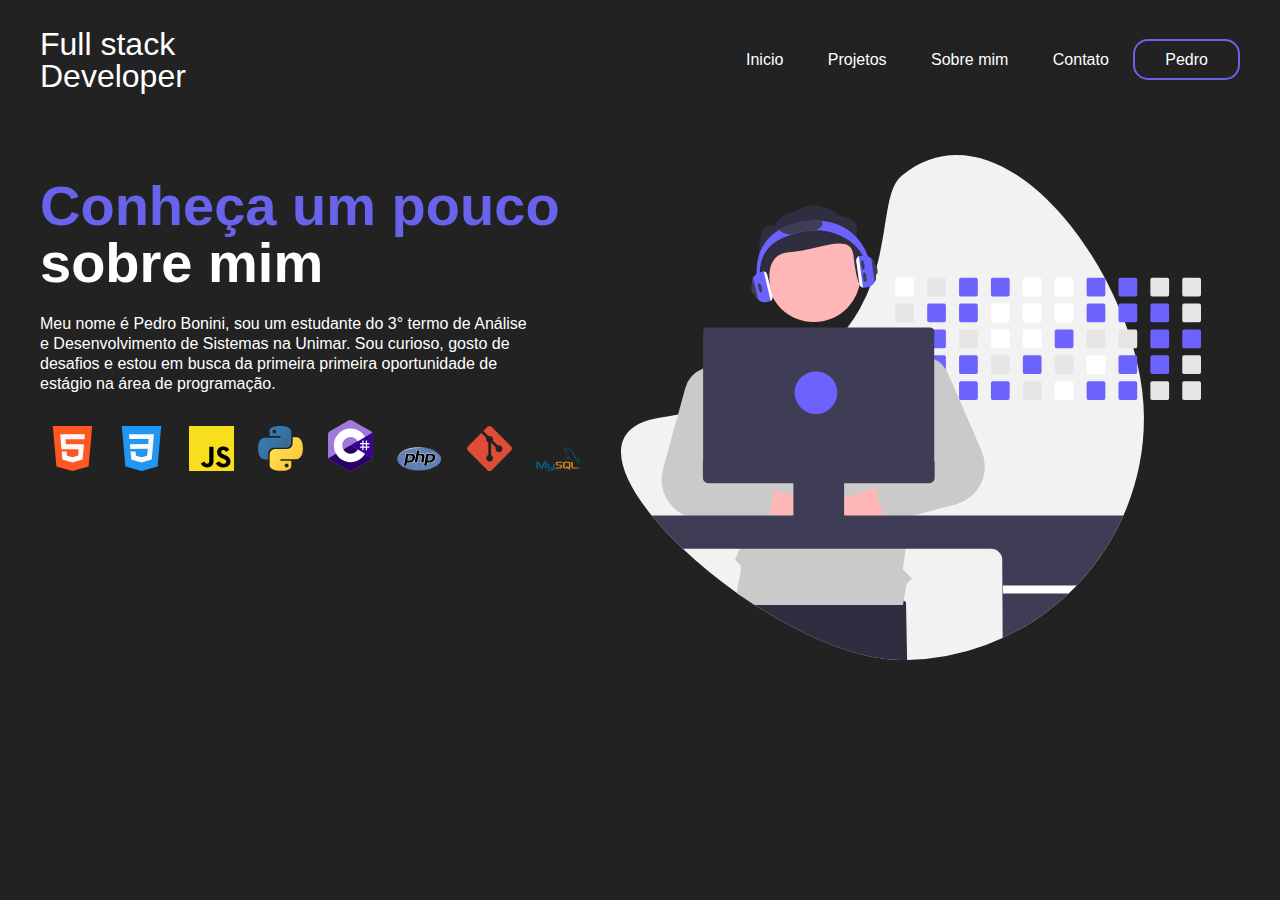
==== index.html @ 6d7d0264 "primeiro commit" ====
<!DOCTYPE html>
<html lang="pt-br">
<head>
    <meta charset="UTF-8">
    <meta name="viewport" content="width=device-width, initial-scale=1.0">
    <link href="./styles/style.css" rel="stylesheet">
    <link href="./styles/media.css" rel="stylesheet">
    <link rel="shortcut icon" type="imagex/png" href="./components/images/devicon.svg">


    <title>Currículo - Pedro Bonini</title>
</head>
<body>
    <header>
        <div id="title">
            <h1>Full stack</h1>
            <h1>Developer</h1>
        </div>

        <ul>
            <a href="./index.html"><li>Inicio</li></a>
            <a href="./projetos.html"><li>Projetos</li></a>
            <a href="./sobre.html"><li>Sobre mim</li></a>
            <a href="./contato.html"><li>Contato</li></a>
            <a href="#" id="inscreva-se-btm"><li>Pedro</li></a>
        </ul>
    </header>

    <main>
        <aside>
            <h2><span>Conheça um pouco</span></h2>
            <h2>sobre mim</h2>
            <p>Meu nome é Pedro Bonini, sou um estudante do 3° termo de Análise e Desenvolvimento de Sistemas na Unimar. Sou curioso, gosto de desafios e estou em busca da primeira primeira oportunidade de estágio na área de programação.</p>
            <p></p>
            <img id="icons" src="./components/images/html.svg"> 
            <img id="icons" src="./components/images/css.svg"> 
            <img id="icons" src="./components/images/javascript.svg"> 
            <img id="icons" src="./components/images/python.svg"> 
            <img id="icons" src="./components/images/csharp.svg"> 
            <img id="icons" src="./components/images/php.svg">
            <img id="icons" src="./components/images/git.svg">
            <img id="icons" src="./components/images/mysql.svg">



        </aside>

        <article>
            <img src="./components/images/dev.svg" alt="blue-woman">
        </article>
    </main>
</body>
</html>
---- styles/style.css ----
body{
    background-color: rgb(34, 34, 34);
    color: white;
    font-family: sans-serif;
    max-width: 1200px;
    margin: 0 auto;
    padding: 15px;
}

header{
    display: flex;
    flex-direction: row;
    justify-content: space-between;
    align-items: center;
}

#title{
    flex-direction: column;
    line-height: 10px;
}

li{
    display: inline-block;
    margin: 20px;
}

.habilidades{
    display: block;
    margin: 10px;
}

a{
    color: white;
}

a:hover{
    color: #6962ea  ;
    transition: 0.5s all;
}

#inscreva-se-btm{
    border: 2px solid #6962ea;
    padding: 10px;
    border-radius: 15px;
}

#inscreva-se-btm:hover{
    background-color: #6962ea;
    color: white;
}

h1{
    font-weight: 200;
}

main{
    display: flex;
    flex-direction: row;
    margin-top: 50px;
}

h2{
    font-size: 56px;
    line-height: 10px;
}

.titulo-sobre{
    font-size: 50px;
    line-height: 10px;
    color: #6962ea;
}

span{
    color: #6962ea;
}

p{
    line-height: 20px;
    max-width: 500px;
}

img{
    width: 580px;
    margin-left: 30px;
}

#contact-icons{
    width: 30px;
    margin: 10px;
}

#icons{
    width: 45px;
    margin: 10px;
}

form{
    display: flex;
    flex-direction: column;
    width: 70%;;

}

form [type="submit"]{
    height: 50px;
    width: 50%;
    background-color: #6962ea;
    color: white;
    font-weight: bold;
}

form [type="submit"]:hover{
    cursor: pointer;
}

input{
    margin-top: 20px;
    height: 20px;
    padding: 15px;
    border-radius: 20px;
    border: none;
    font-size: 15px;
}

#texto{
    margin-top: 20px;
    height: 90px;
    padding: 15px;
    border-radius: 20px;
    border: none;
    font-size: 15px;
    flex-direction: column ;
}

div{
    margin-right: 80px;
}
---- styles/media.css ----
@media screen and (max-width: 760px){
    header{
        flex-direction: column;
    }

    main{
        flex-direction: column;
    }

    h2{
        font-size: 38px;
    }

    form{
        margin: 0 auto;
        width: 100%;
    }

    input{
        align-self: center;

    }

    img{
        display: none;
    }

    ul{
        text-align: center;
    }   
}
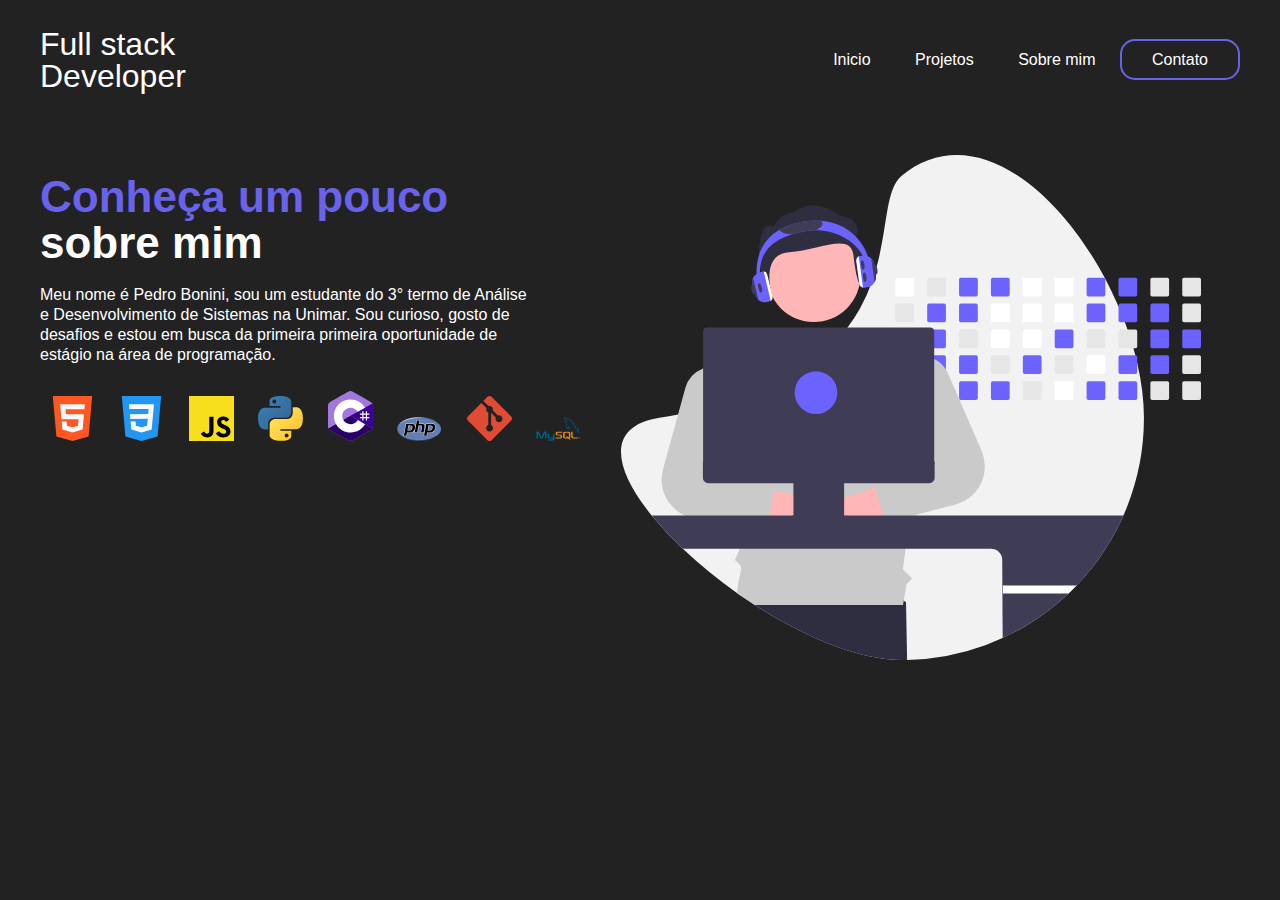
==== commit adf7324d: "mudança organização de pastas responsividade" ====
--- a/index.html
+++ b/index.html
@@ -3,9 +3,9 @@
 <head>
     <meta charset="UTF-8">
     <meta name="viewport" content="width=device-width, initial-scale=1.0">
-    <link href="./styles/style.css" rel="stylesheet">
-    <link href="./styles/media.css" rel="stylesheet">
-    <link rel="shortcut icon" type="imagex/png" href="./components/images/devicon.svg">
+    <link href="./assets/styles/style.css" rel="stylesheet">
+    <link href="./assets/styles/media.css" rel="stylesheet">
+    <link rel="shortcut icon" type="imagex/png" href="./assets/images/devicon.svg">
 
 
     <title>Currículo - Pedro Bonini</title>
@@ -21,8 +21,7 @@
             <a href="./index.html"><li>Inicio</li></a>
             <a href="./projetos.html"><li>Projetos</li></a>
             <a href="./sobre.html"><li>Sobre mim</li></a>
-            <a href="./contato.html"><li>Contato</li></a>
-            <a href="#" id="inscreva-se-btm"><li>Pedro</li></a>
+            <a href="./contato.html" id="contato-btm"><li>Contato</li></a>
         </ul>
     </header>
 
@@ -32,21 +31,21 @@
             <h2>sobre mim</h2>
             <p>Meu nome é Pedro Bonini, sou um estudante do 3° termo de Análise e Desenvolvimento de Sistemas na Unimar. Sou curioso, gosto de desafios e estou em busca da primeira primeira oportunidade de estágio na área de programação.</p>
             <p></p>
-            <img id="icons" src="./components/images/html.svg"> 
-            <img id="icons" src="./components/images/css.svg"> 
-            <img id="icons" src="./components/images/javascript.svg"> 
-            <img id="icons" src="./components/images/python.svg"> 
-            <img id="icons" src="./components/images/csharp.svg"> 
-            <img id="icons" src="./components/images/php.svg">
-            <img id="icons" src="./components/images/git.svg">
-            <img id="icons" src="./components/images/mysql.svg">
+            <img class="icons" src="./assets/images/html.svg"> 
+            <img class="icons" src="./assets/images/css.svg"> 
+            <img class="icons" src="./assets/images/javascript.svg"> 
+            <img class="icons" src="./assets/images/python.svg"> 
+            <img class="icons" src="./assets/images/csharp.svg"> 
+            <img class="icons" src="./assets/images/php.svg">
+            <img class="icons" src="./assets/images/git.svg">
+            <img class="icons" src="./assets/images/mysql.svg">
 
 
 
         </aside>
 
         <article>
-            <img src="./components/images/dev.svg" alt="blue-woman">
+            <img src="./assets/images/dev.svg" alt="blue-woman">
         </article>
     </main>
 </body>
--- a/assets/styles/style.css
+++ b/assets/styles/style.css
@@ -0,0 +1,138 @@
+body{
+    background-color: rgb(34, 34, 34);
+    color: white;
+    font-family: sans-serif;
+    max-width: 1200px;
+    margin: 0 auto;
+    padding: 15px;
+}
+
+header{
+    display: flex;
+    flex-direction: row;
+    justify-content: space-between;
+    align-items: center;
+}
+
+#title{
+    flex-direction: column;
+    line-height: 10px;
+}
+
+li{
+    display: inline-block;
+    margin: 20px;   
+}
+
+.habilidades{
+    display: block;
+    margin: 10px;
+}
+
+a{
+    color: white;
+}
+
+a:hover{
+    color: #6962ea  ;
+    transition: 0.5s all;
+}
+
+#contato-btm{
+    border: 2px solid #6962ea;
+    padding: 10px;
+    border-radius: 15px;
+}
+
+#contato-btm:hover{
+    background-color: #6962ea;
+    color: white;
+}
+
+h1{
+    font-weight: 200;
+}
+
+main{
+    display: flex;
+    flex-direction: row;
+    margin-top: 50px;
+}
+
+h2{
+    font-size: 44px;
+    line-height: 10px;
+}
+
+.titulo-sobre{
+    font-size: 50px;
+    line-height: 10px;
+    color: #6962ea;
+}
+
+span{
+    color: #6962ea;
+}
+
+p{
+    line-height: 20px;
+    max-width: 500px;
+}
+
+img{
+    width: 580px;
+    margin-left: 30px;
+}
+
+.contact-icons{
+    width: 30px;
+    margin: 10px;
+}
+
+.icons{
+    width: 45px;
+    margin: 10px;
+}
+
+form{
+    display: flex;
+    flex-direction: column;
+    width: 70%;;
+
+}
+
+form [type="submit"]{
+    height: 50px;
+    width: 50%;
+    background-color: #6962ea;
+    color: white;
+    font-weight: bold;
+}
+
+form [type="submit"]:hover{
+    cursor: pointer;
+}
+
+input{
+    margin-top: 20px;
+    height: 20px;
+    padding: 15px;
+    border-radius: 20px;
+    border: none;
+    font-size: 15px;
+}
+
+#texto{
+    margin-top: 20px;
+    height: 90px;
+    padding: 15px;
+    border-radius: 20px;
+    border: none;
+    font-size: 15px;
+    flex-direction: column ;
+}
+
+div{
+    margin-right: 80px;
+}
+
--- a/assets/styles/media.css
+++ b/assets/styles/media.css
@@ -0,0 +1,55 @@
+@media screen and (max-width: 760px){
+    header{
+        flex-direction: column;
+        justify-content: left;
+    }
+
+    #title {
+        display: none;
+    }
+
+    main{
+        flex-direction: column;
+    }
+
+    h2{
+        font-size: 38px;
+    }
+
+    form{
+        margin: 0 auto;
+        width: 100%;
+    }
+
+    input{
+        align-self: center;
+
+    }
+
+    img{
+        display: inline;
+        width: 300px;
+    }
+    
+    .icons {
+        width: 45px;
+    }
+
+    ul{
+        text-align: center;
+    }   
+
+    #contato-img{
+        display: none;
+    }
+
+    
+
+    .project-img{
+        max-width: 100%; /* Define a largura máxima das imagens como 100% da largura do contêiner pai */
+        height: auto;
+    }
+
+    
+
+}